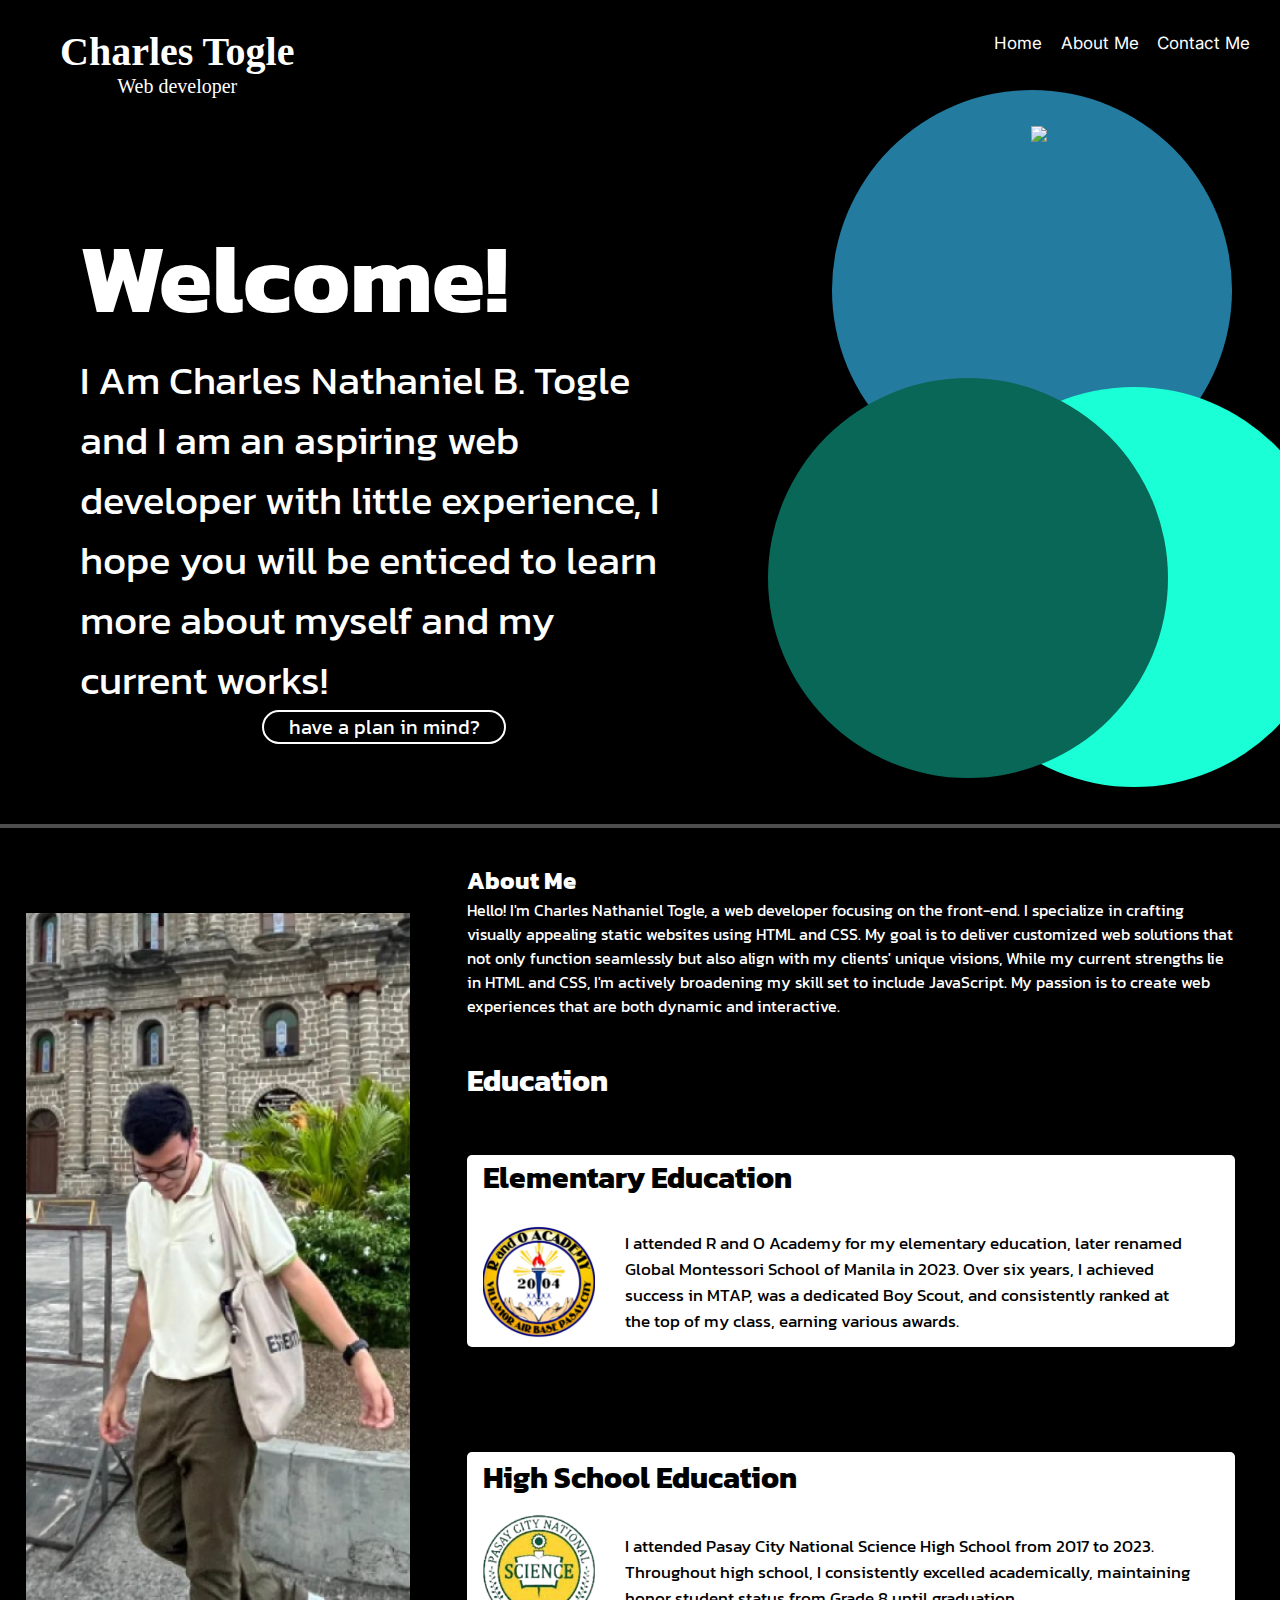
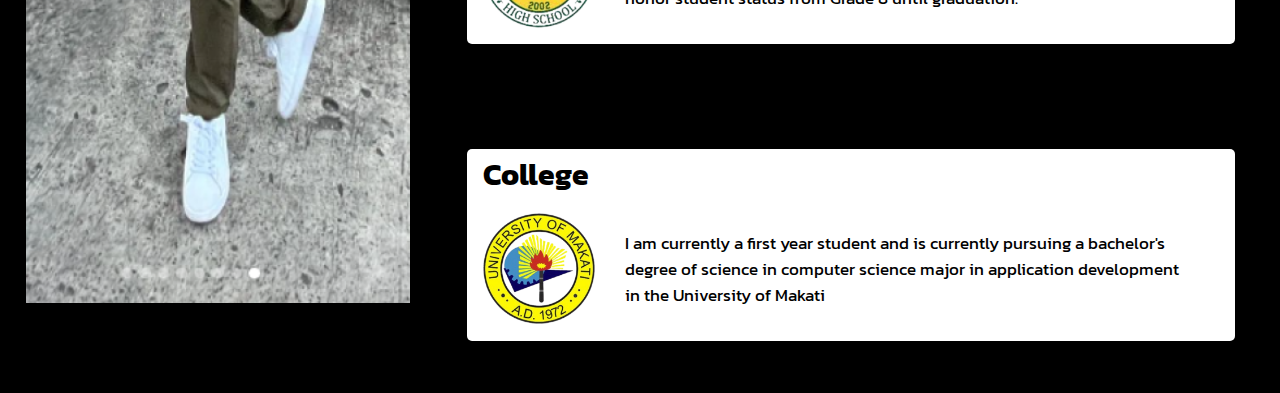
==== index.html @ d060e371 "Add files via upload" ====
<!DOCTYPE html>
<html lang="en">

<head>
  <meta charset="UTF-8" />
  <meta name="viewport" content="width=device-width, initial-scale=1.0" />
  <link rel="stylesheet" href="home-css.css" />
  <title>Portfolio</title>
</head>

<body>
  <section class="header">
    <div class="name">
      <h1> Charles Togle</h1>
      <p> Web developer</p>
    </div>
    <div class="nav">
      <a href="">Home</a>
      <a href="#abt-me">About Me</a>
      <a href="">Contact Me</a>
    </div>
  </section>
  <section class="hero">
    <div class="left-content">
      <h1>Welcome!</h1>
      <p>
        I Am Charles Nathaniel B. Togle and I am an aspiring web developer
        with little experience, I hope you will be enticed to learn more about
        myself and my current works!
      </p>
      <a href="">have a plan in mind?</a>
    </div>
    <div class="right-content">
      <div class="circle1"></div>
      <div class="circle2"></div>
      <div class="circle3"></div>
      <img src="home/self.png" class="self-image" />
    </div>
  </section>
  <section class="about-me" id="abt-me">
    <div class="about-container">
      <img src="home/portrait-picture.png" alt="picture" class="about-me-picture">
      <div class="about-text">
        <div class="about-me-opening-text">
        <h2> About Me </h2>
        <p> Hello! I'm Charles Nathaniel Togle, a web developer focusing on the front-end. I specialize in crafting
          visually appealing static websites using HTML and CSS. My goal is to deliver customized web solutions that not
          only function seamlessly but also align with my clients' unique visions, While my current strengths lie in
          HTML and CSS, I'm actively broadening my skill set to include JavaScript. My passion is to create web
          experiences that are both dynamic and interactive.
        </p>
      </div>
        <h1> Education </h1>
        <div class="Education">
          <div class="elementary">
            <h1>Elementary Education</h1>
            <div class="educ-content">
              <img src="home/elem-logo.png" alt="elementary school logo">
              <p>
                I attended R and O Academy for my elementary education, later renamed Global Montessori School of Manila
                in 2023. Over six years, I achieved success in MTAP, was a dedicated Boy Scout, and consistently ranked
                at the top of my class, earning various awards. </p>
            </div>
          </div>
          <div class="high-school">
            <h1>High School Education</h1>
            <div class="educ-content">
              <img src="home/hs-logo.png" alt="high school school logo">
              <p>
                I attended Pasay City National Science High School from 2017 to 2023. Throughout high school, I
                consistently excelled academically, maintaining honor student status from Grade 8 until graduation.</p>
            </div>
          </div>
          <div class="high-school">
            <h1>College</h1>
            <div class="educ-content">
              <img src="home/college-logo.png" alt="high school school logo">
              <p>
                I am currently a first year student and is currently pursuing a bachelor's
                degree of science in computer science major in application development in the University of Makati </p>
            </div>
          </div>
        </div>
      </div>
  </section>

</body>

</html>
---- home-css.css ----
@import url('https://fonts.googleapis.com/css2?family=Inter:wght@100;400&family=Kanit&display=swap');
@import url('https://fonts.googleapis.com/css2?family=Inter:wght@200&display=swap');

* {

    margin: 0;
    padding: 0;
    box-sizing: border-box;

}
 
body {

    background-color: black;
    overflow-x: hidden;

}


.header {

    height: 14vh;
    display: flex;
    justify-content: space-between;
    align-items: center;



}

.name {

    display: flex;
    flex-direction: column;
    align-items: center;
    justify-content: flex-start;
    margin: 60px;
    color: white;
}

.name h1 {

    font-size: 40px;
}

.name p {

    font-size: 20px;
}

.nav a {

    
    color: white;
    text-decoration: none;
    font-size: 17px;
    width: auto;
    border: 5px;
    /* display: flex; */
    /* align-items: center; */

}

.nav a:hover {

    text-decoration: underline;


}

.nav {

    display: flex;
    padding-bottom: 40px;
    width: 20%;
    justify-content: space-between;
    margin: 30px;
    font-family: 'Inter', sans-serif;
}

.hero {

    width: 100%;
    /* height: calc(100vh - 4.5rem); */
    display: flex;
    justify-content: center;
    overflow: hidden;
    border-bottom: 4px solid rgba(255, 255, 255, 0.3);

}

.circle1,
.circle2,
.circle3 {


    border-radius: 100%;
    position: absolute;
    transition: 0.5s;

}

.circle1:hover, .circle3:hover {

    transform: translateY(-5%);
}

.circle2:hover {

    transform: translateX(5%);
}


.circle1 {

    width: 25rem;
    height: 25rem;
    background-color: #247BA0;
    top: 10%;
    left: 65%;
    z-index: 1;
}

.circle2 {

    width: 25rem;
    height: 25rem;
    background-color: #1affd5;
    top: 43%;
    left: 73%;
    z-index: 1;
}

.circle3 {
    width: 25rem;
    height: 25rem;
    background-color: #086756;
    top: 42%;
    left: 60%;
    z-index: 1;
}

.self-image {

    position: relative;
    left: 3%;
    bottom: 2%;
    max-height: 45rem;
    z-index: 2;
}

.right-content {

    display: flex;
    align-items: center;
    flex-direction: column-reverse;
    width: 40%;
    height: fit-content;
    
}

.left-content {


    display: flex;
    flex-direction: column;
    height: 100%;
    padding: 5rem;
    width: 60%;
    justify-content: center;
    gap: 10%;
    z-index: 3;

}

.left-content h1 {

    font-size: 96px;
    color: white;
    font-family: 'Kanit', sans-serif;



}

.left-content p {

    font-size: 40px;
    color: black;
    color: white;
    font-family: 'Kanit', sans-serif;

}

.left-content a {

    font-family: 'Kanit', sans-serif;
    text-decoration: none;
    font-size: 20px;
    color: white;
    width: 40%;
    height: 10%;
    border: 2px solid white;
    border-radius: 50px;
    display: flex;
    justify-content: center;
    align-self: center;
    align-items: center;
}

.left-content a:hover {


    color: black;
    border: 2px solid white;
    border-radius: 50px;
    background-color: white;

}

.about-me {

    Height: 100%;
    display: flex;
    justify-content: space-between;
    margin-block: 40px;
    width: 100%;
    height: 100vh;
    color: rgb(255, 255, 255);
  
}

.about-me-picture {

    height: 110vh;
    width: 30vw;
    object-fit: cover;

}

.about-container {
    display: flex;
    align-items: center;
    font-family: 'Kanit', sans-serif;
    height: 120vh;
    gap: 5%;
    width: fit-content;
    margin-inline: 2vw;
    

}

.about-text{

    display: flex;
    flex-direction: column;
    justify-content: center;
    height: 130vh;
    width: 60vw;
    justify-content: space-around;
}


.Education{

    height: 100%;
    display: flex;
    flex-direction: column;
    justify-content: space-around;

}

.about-me-opening-text{

    margin-block: 40px;

}

.elementary {

    background-color: rgb(255, 255, 255);
    padding-inline: 2%;
    border-radius: 5px;
    display: flex;
    flex-direction: column;
    justify-content: space-evenly;
    height: 12rem;
    width: auto;
    color: rgb(0, 0, 0);


}

.high-school {

    background-color: rgb(255, 255, 255);
    padding-inline: 2%;
    border-radius: 5px;
    display: flex;
    flex-direction: column;
    justify-content: space-evenly;
    height: 12rem;
    width: auto;
    color: black;


}

.high-school p{ 
    display: flex;
    flex-direction: column;

}


.educ-content img{
    width: 7rem;
}

.educ-content {

    display: flex;
    justify-content: space-evenly;
    width: 100%;
    align-items: center;

}

.educ-content p{

    margin: 30px;
    width: 50vw;
    font-size: 17px;
}


.about-container h1{

    font-size: 30px;
}
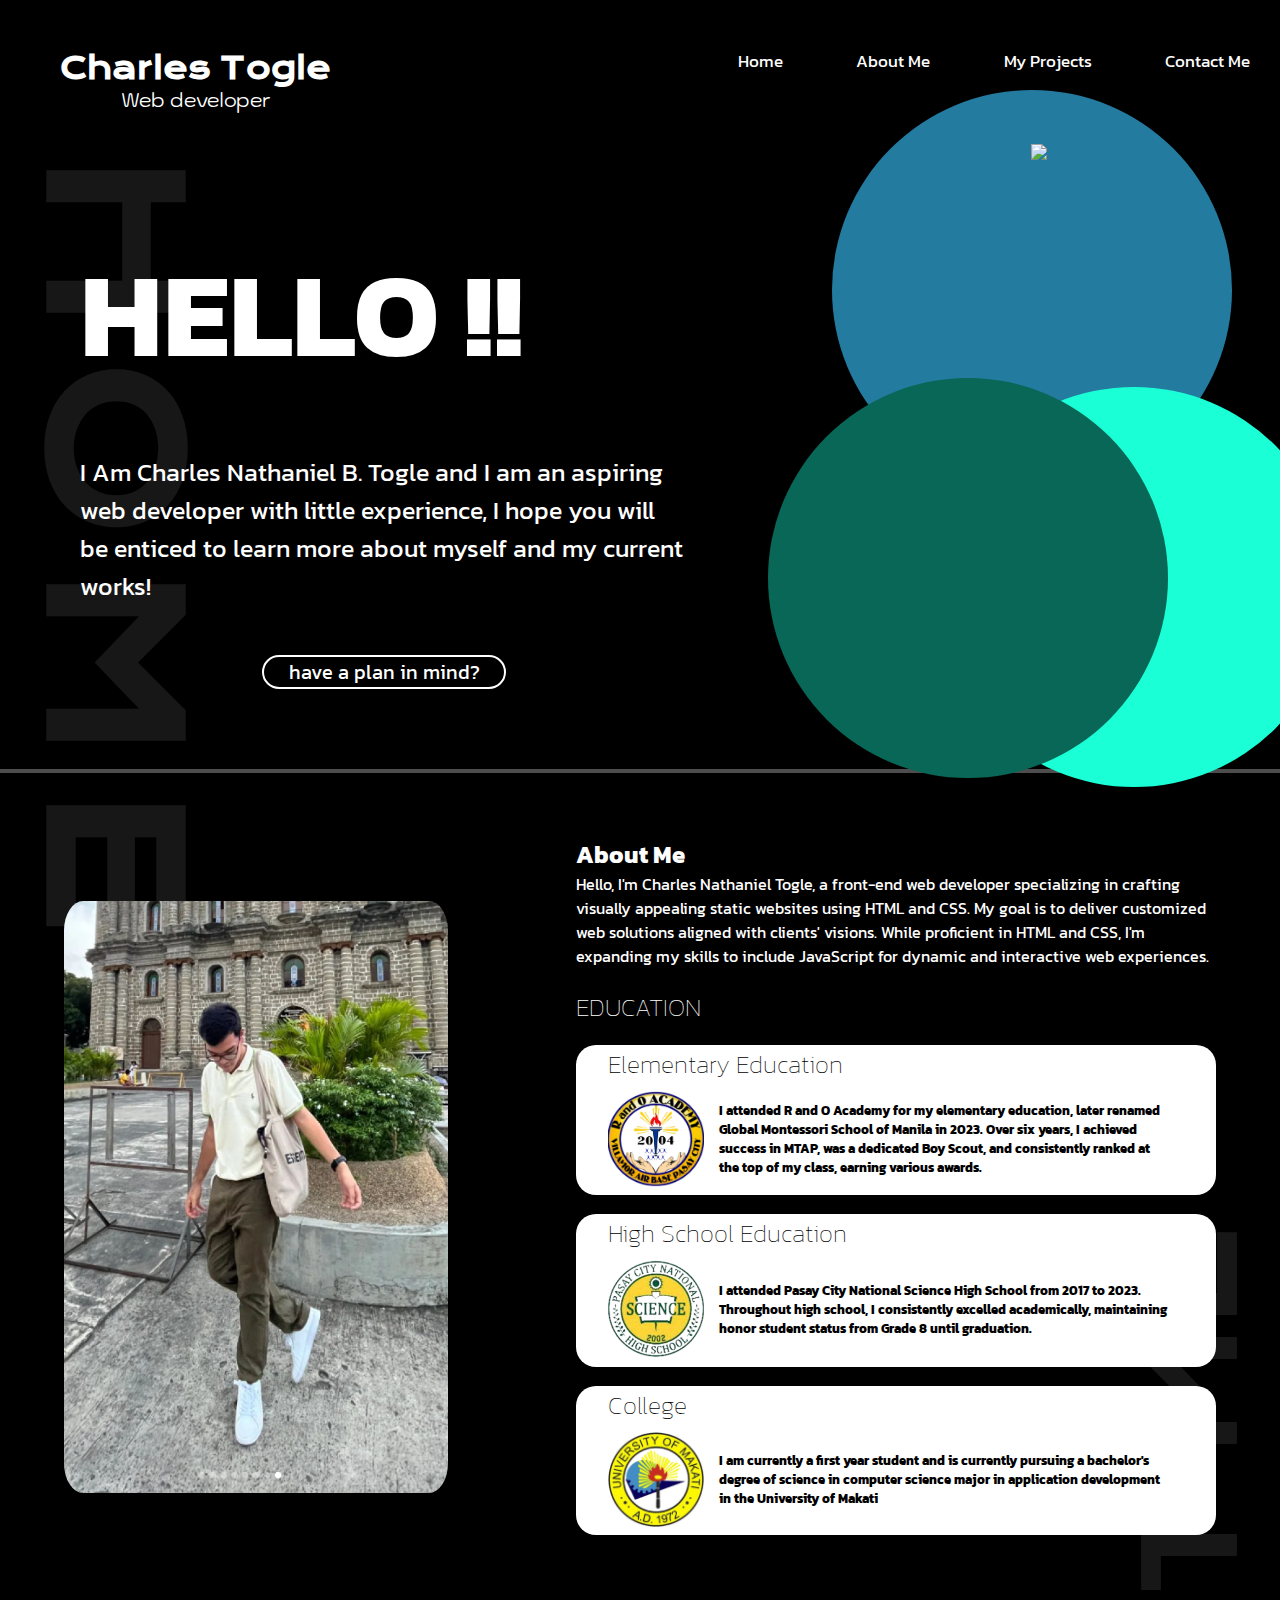
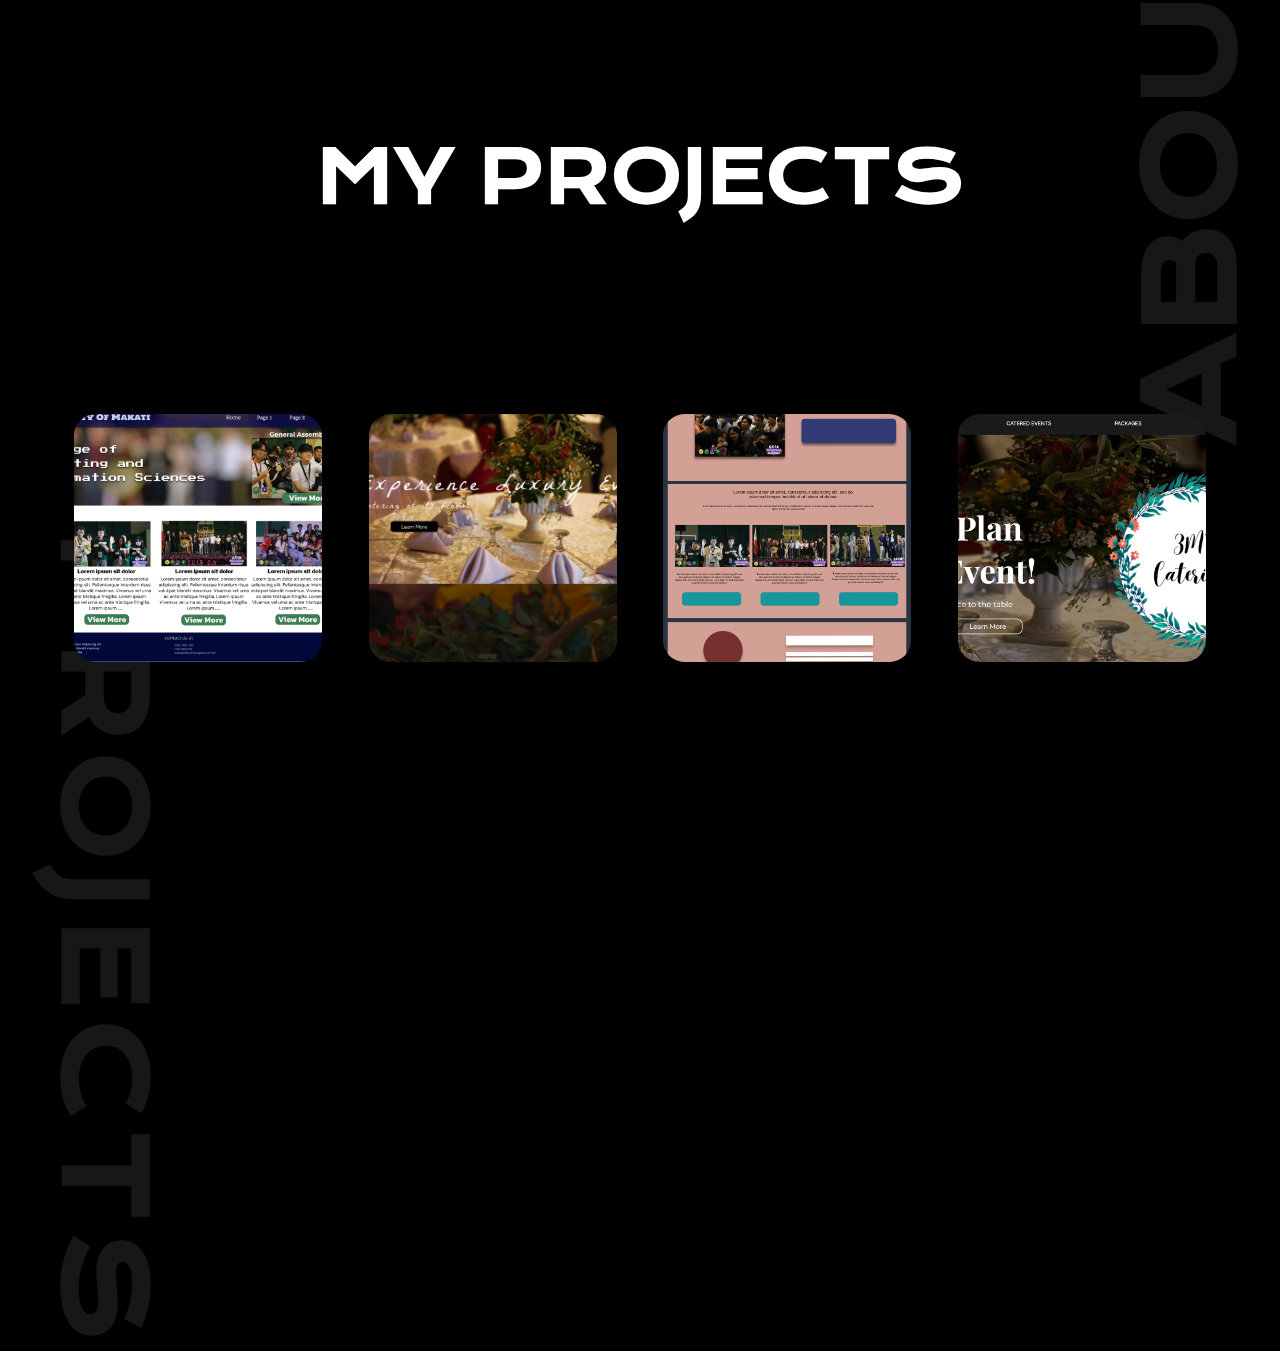
==== commit 8a9866a1: "Add files via upload" ====
--- a/index.html
+++ b/index.html
@@ -9,6 +9,7 @@
 </head>
 
 <body>
+  .
   <section class="header">
     <div class="name">
       <h1> Charles Togle</h1>
@@ -17,12 +18,14 @@
     <div class="nav">
       <a href="">Home</a>
       <a href="#abt-me">About Me</a>
-      <a href="">Contact Me</a>
+      <a href="#my-works">My Projects</a>
+      <a href="contact-form.html">Contact Me</a>
     </div>
   </section>
   <section class="hero">
+    <h3>HOME</h3>
     <div class="left-content">
-      <h1>Welcome!</h1>
+      <h1>HELLO !!</h1>
       <p>
         I Am Charles Nathaniel B. Togle and I am an aspiring web developer
         with little experience, I hope you will be enticed to learn more about
@@ -37,53 +40,70 @@
       <img src="home/self.png" class="self-image" />
     </div>
   </section>
-  <section class="about-me" id="abt-me">
+  <section class="about-me">
+    <h3>ABOUT ME</h3>
     <div class="about-container">
       <img src="home/portrait-picture.png" alt="picture" class="about-me-picture">
       <div class="about-text">
         <div class="about-me-opening-text">
-        <h2> About Me </h2>
-        <p> Hello! I'm Charles Nathaniel Togle, a web developer focusing on the front-end. I specialize in crafting
-          visually appealing static websites using HTML and CSS. My goal is to deliver customized web solutions that not
-          only function seamlessly but also align with my clients' unique visions, While my current strengths lie in
-          HTML and CSS, I'm actively broadening my skill set to include JavaScript. My passion is to create web
-          experiences that are both dynamic and interactive.
-        </p>
-      </div>
-        <h1> Education </h1>
-        <div class="Education">
-          <div class="elementary">
-            <h1>Elementary Education</h1>
-            <div class="educ-content">
-              <img src="home/elem-logo.png" alt="elementary school logo">
-              <p>
-                I attended R and O Academy for my elementary education, later renamed Global Montessori School of Manila
-                in 2023. Over six years, I achieved success in MTAP, was a dedicated Boy Scout, and consistently ranked
-                at the top of my class, earning various awards. </p>
+          <h2 id="abt-me"> About Me </h2>
+          <p>
+            Hello, I'm Charles Nathaniel Togle, a front-end web developer specializing in crafting visually appealing
+            static websites using HTML and CSS. My goal is to deliver customized web solutions aligned with clients'
+            visions. While proficient in HTML and CSS, I'm expanding my skills to include JavaScript for dynamic and
+            interactive web experiences.
+          </p>
+        </div>
+        <div class="Education-main">
+          <h1> EDUCATION </h1>
+          <div class="Education">
+            <div class="education-details">
+              <h1>Elementary Education</h1>
+              <div class="educ-content">
+                <img src="home/elem-logo.png" alt="elementary school logo">
+                <p>
+                  I attended R and O Academy for my elementary education, later renamed Global Montessori School of
+                  Manila
+                  in 2023. Over six years, I achieved success in MTAP, was a dedicated Boy Scout, and consistently
+                  ranked
+                  at the top of my class, earning various awards. </p>
+              </div>
             </div>
-          </div>
-          <div class="high-school">
-            <h1>High School Education</h1>
-            <div class="educ-content">
-              <img src="home/hs-logo.png" alt="high school school logo">
-              <p>
-                I attended Pasay City National Science High School from 2017 to 2023. Throughout high school, I
-                consistently excelled academically, maintaining honor student status from Grade 8 until graduation.</p>
+            <div class="education-details">
+              <h1>High School Education</h1>
+              <div class="educ-content">
+                <img src="home/hs-logo.png" alt="high school school logo">
+                <p>
+                  I attended Pasay City National Science High School from 2017 to 2023. Throughout high school, I
+                  consistently excelled academically, maintaining honor student status from Grade 8 until graduation.
+                </p>
+              </div>
             </div>
-          </div>
-          <div class="high-school">
-            <h1>College</h1>
-            <div class="educ-content">
-              <img src="home/college-logo.png" alt="high school school logo">
-              <p>
-                I am currently a first year student and is currently pursuing a bachelor's
-                degree of science in computer science major in application development in the University of Makati </p>
+            <div class="education-details">
+              <h1>College</h1>
+              <div class="educ-content">
+                <img src="home/college-logo.png" alt="high school school logo">
+                <p>
+                  I am currently a first year student and is currently pursuing a bachelor's
+                  degree of science in computer science major in application development in the University of Makati
+                </p>
+              </div>
             </div>
           </div>
         </div>
       </div>
   </section>
-
-</body>
-
-</html>+  <section id="my-works" class="My-Works">
+    <h3>PROJECTS</h3>
+    <h1 class="gallery-text-h1">MY PROJECTS</h1>
+    <div class="my-projects">
+      <div class="projects">
+        <a href="https://www.figma.com/file/5u7LmbXsRkSBHMkHR4l6lf/TOGLE-C.-Activity-2.v1-.29.09.2023?type=design&node-id=0%3A1&mode=design&t=MCwjwtkDhx3v45a9-1" target="_blank"><img src="home/image 1.png" class="umak-midfid"></a>
+        <a href="https://www.figma.com/proto/rSsHOiVEo7rOcFGsuMJt8H/Togle-C.-Activity-4.v1.10.13.2023-(Copy)?page-id=0%3A1&type=design&node-id=1-2&viewport=134%2C232%2C0.17&t=Oiyz8LXIVwvENAE4-1&scaling=min-zoom&starting-point-node-id=1%3A2&mode=design"
+          target="_blank"><img src="home/image 2.png" class="website-midfid"></a>
+        <a href="https://www.figma.com/file/uJ0JCdAhmcopK6u8ISmAai/WEBTOOLS-9%2F26%2F2023-(Copy)?type=design&node-id=1%3A19&mode=design&t=AqoSXj3RUAnk5GQ5-1"
+          target="_blank"><img src="home/image 3.png" class="lowfid"></a>
+        <a href="https://luhartt.github.io/webtoolsgroup/" target="_blank"><img src="home/image 4.png" class="webite">
+      </div>
+  </section>
+</body>--- a/home-css.css
+++ b/home-css.css
@@ -1,7 +1,10 @@
 @import url('https://fonts.googleapis.com/css2?family=Inter:wght@100;400&family=Kanit&display=swap');
 @import url('https://fonts.googleapis.com/css2?family=Inter:wght@200&display=swap');
-
-* {
+@import url('https://fonts.googleapis.com/css2?family=VT323&display=swap');
+@import url('https://fonts.googleapis.com/css2?family=Kodchasan:wght@300&family=VT323&display=swap');
+@import url('https://fonts.googleapis.com/css2?family=Krona+One&display=swap');
+
+*{
 
     margin: 0;
     padding: 0;
@@ -19,13 +22,11 @@
 
 .header {
 
+    
     height: 14vh;
     display: flex;
     justify-content: space-between;
     align-items: center;
-
-
-
 }
 
 .name {
@@ -40,29 +41,31 @@
 
 .name h1 {
 
-    font-size: 40px;
+    font-size: 30px;
+    font-family: 'Krona One', sans-serif;
 }
 
 .name p {
 
     font-size: 20px;
+    font-family: 'Kodchasan', sans-serif;
 }
 
 .nav a {
 
-    
+    display: flex;
+    text-wrap: nowrap;
     color: white;
     text-decoration: none;
     font-size: 17px;
-    width: auto;
     border: 5px;
-    /* display: flex; */
-    /* align-items: center; */
+    font-family: 'Kanit', sans-serif;
 
 }
 
 .nav a:hover {
 
+    
     text-decoration: underline;
 
 
@@ -72,16 +75,29 @@
 
     display: flex;
     padding-bottom: 40px;
-    width: 20%;
+    width: 40%;
     justify-content: space-between;
     margin: 30px;
     font-family: 'Inter', sans-serif;
 }
 
+.hero h3{
+
+    font-size: 175px;
+    position: absolute;
+    color: rgba(255, 255, 255, 0.09);
+    font-family: 'Krona One', sans-serif;
+    top: 50%;
+    letter-spacing: 2rem;
+    left: -23%;
+    transform: rotate(90deg);
+    z-index: -1
+
+
+}
 .hero {
 
     width: 100%;
-    /* height: calc(100vh - 4.5rem); */
     display: flex;
     justify-content: center;
     overflow: hidden;
@@ -175,20 +191,19 @@
 
 .left-content h1 {
 
-    font-size: 96px;
+    font-size: 120px;
     color: white;
     font-family: 'Kanit', sans-serif;
-
-
-
+    
 }
 
 .left-content p {
 
-    font-size: 40px;
+    font-size: 25px;
     color: black;
     color: white;
     font-family: 'Kanit', sans-serif;
+    margin-block: 50px;
 
 }
 
@@ -221,85 +236,77 @@
 .about-me {
 
     Height: 100%;
-    display: flex;
-    justify-content: space-between;
-    margin-block: 40px;
     width: 100%;
-    height: 100vh;
     color: rgb(255, 255, 255);
-  
+    display: flex;
+
+}
+
+.about-me h3{
+
+    font-size: 120px;
+    position: absolute;
+    color: rgba(255, 255, 255, 0.09);
+    font-family: 'Krona One', sans-serif;
+    bottom: -90%;
+    right: -25%;
+    transform: rotate(-90deg);
+    z-index: -1;
+    text-wrap: none;
 }
 
 .about-me-picture {
 
-    height: 110vh;
+    margin-block: 10%;
+    height: 37rem;
     width: 30vw;
     object-fit: cover;
-
+    border-radius: 5%;
+    display: flex;
 }
 
 .about-container {
     display: flex;
-    align-items: center;
     font-family: 'Kanit', sans-serif;
-    height: 120vh;
-    gap: 5%;
-    width: fit-content;
-    margin-inline: 2vw;
-    
-
+    justify-content: space-around;
+    width: 100%;
+    
+}
+
+.Education{
+
+    display: flex;
+    flex-direction: column;
+    justify-content: space-evenly;
+    height: 33rem;
+    
 }
 
 .about-text{
 
     display: flex;
     flex-direction: column;
-    justify-content: center;
-    height: 130vh;
-    width: 60vw;
-    justify-content: space-around;
-}
-
-
-.Education{
-
+    margin-top: 5%;
     height: 100%;
-    display: flex;
-    flex-direction: column;
-    justify-content: space-around;
-
-}
+    width: 50vw;
+    margin-bottom: 0;
+}
+
 
 .about-me-opening-text{
 
-    margin-block: 40px;
-
-}
-
-.elementary {
+    margin-bottom: 20px;
+
+}
+
+.education-details {
 
     background-color: rgb(255, 255, 255);
-    padding-inline: 2%;
-    border-radius: 5px;
-    display: flex;
-    flex-direction: column;
-    justify-content: space-evenly;
-    height: 12rem;
-    width: auto;
-    color: rgb(0, 0, 0);
-
-
-}
-
-.high-school {
-
-    background-color: rgb(255, 255, 255);
-    padding-inline: 2%;
-    border-radius: 5px;
-    display: flex;
-    flex-direction: column;
-    justify-content: space-evenly;
-    height: 12rem;
+    padding-inline: 5%;
+    border-radius: 20px;
+    display: flex;
+    flex-direction: column;
+    height: auto;
     width: auto;
     color: black;
 
@@ -314,33 +321,102 @@
 
 
 .educ-content img{
-    width: 7rem;
+    width: 6rem;
+    margin-block: 0.5rem;
 }
 
 .educ-content {
 
     display: flex;
+    align-items: center;
+
+}
+
+.educ-content p{
+
+    margin: 15px;
+    width: auto;
+    font-size: 13px;
+    font-weight: bold;
+}
+
+
+.about-container h1{
+
+    font-size: 25px;
+    font-weight: lighter;
+}
+
+.My-Works{
+    height: 100vh;
+    display: flex;
+    flex-direction: column;
+    align-content: center;
     justify-content: space-evenly;
+    margin-top: -5%
+}
+.gallery-text-h1{
+
+        color: white;
+        display: flex;
+        justify-content: center;
+        font-size: 72px;
+        font-family: 'Krona One', sans-serif;
+        
+}
+
+.My-Works h3{
+
+    font-size: 110px;
+    position: absolute;
+    letter-spacing: 10px;
+    color: rgba(255, 255, 255, 0.09);
+    font-family: 'Krona One', sans-serif;
+    bottom: -190%;
+    left: -24%;
+    transform: rotate(90deg);
+    z-index: -1;
+    text-wrap: none;
+}
+
+.my-projects{
+
     width: 100%;
-    align-items: center;
-
-}
-
-.educ-content p{
-
-    margin: 30px;
-    width: 50vw;
-    font-size: 17px;
-}
-
-
-.about-container h1{
-
-    font-size: 30px;
-}
-
-
-
-
-    
-
+    display: flex;
+    flex-direction: column;
+    align-items: center;
+    
+}
+
+.projects img{
+
+    width:20vw;
+    height: 20vw;
+    object-fit: cover;
+    border-radius: 10%; 
+    border: 4px solid transparent;
+
+}
+
+.projects{
+    display: flex;
+    width: 100%;
+    justify-content: center;
+    gap: 3%;
+    margin-block: 1%;
+    
+    
+}
+
+.projects img:hover{
+
+    transform: rotate3d(4, 3, 2, -10deg) translateY(-20%);
+    border: 4px solid white;
+}
+
+.projects img{
+    transition-duration: 0.6s;
+}
+
+
+
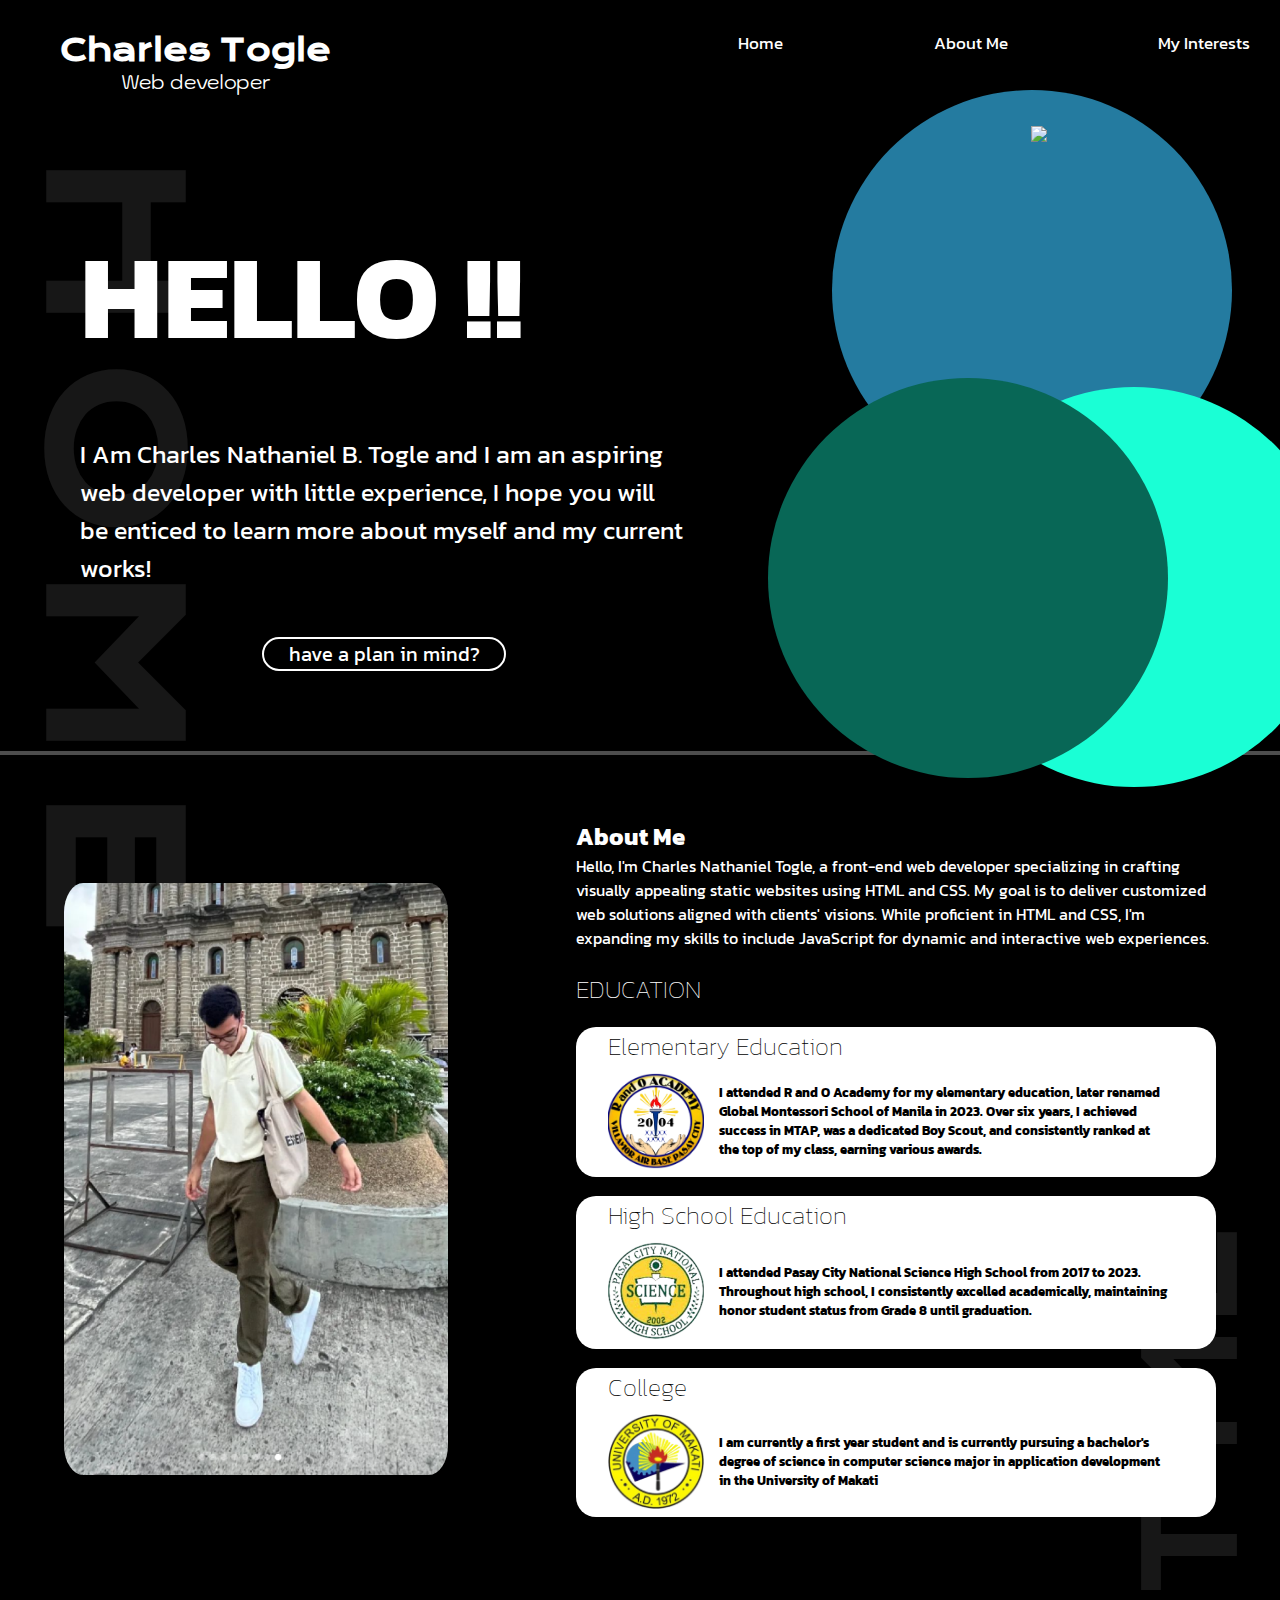
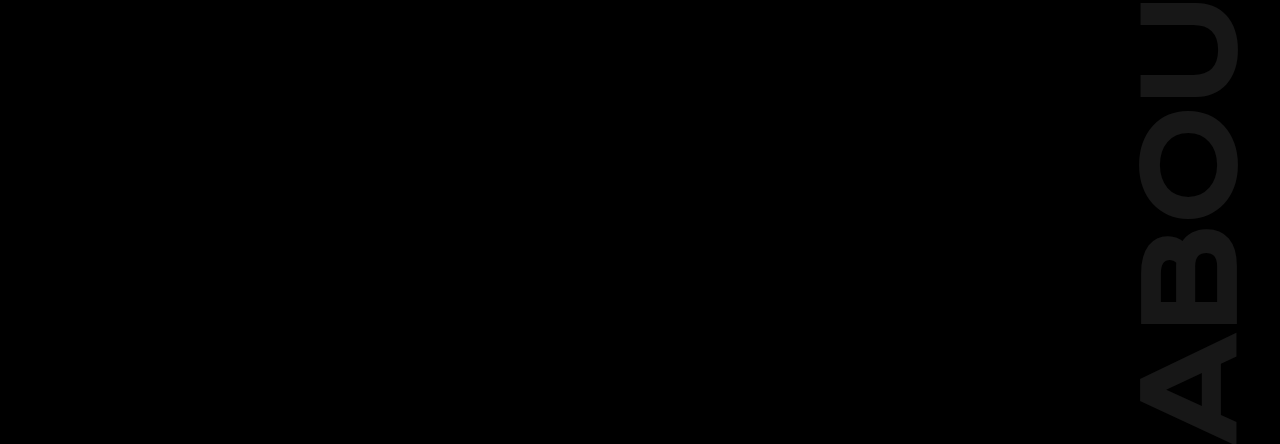
==== commit c74f7e18: "Add files via upload" ====
--- a/index.html
+++ b/index.html
@@ -9,19 +9,18 @@
 </head>
 
 <body>
-  .
   <section class="header">
     <div class="name">
-      <h1> Charles Togle</h1>
-      <p> Web developer</p>
+        <h1> Charles Togle</h1>
+        <p> Web developer</p>
     </div>
     <div class="nav">
-      <a href="">Home</a>
-      <a href="#abt-me">About Me</a>
-      <a href="#my-works">My Projects</a>
-      <a href="contact-form.html">Contact Me</a>
+        <a href="index.html">Home</a>
+        <a href="index.html#abt-me">About Me</a>
+        <a href="webpage2.html">My Interests</a>
     </div>
-  </section>
+</section>
+
   <section class="hero">
     <h3>HOME</h3>
     <div class="left-content">
@@ -93,7 +92,7 @@
         </div>
       </div>
   </section>
-  <section id="my-works" class="My-Works">
+  <!-- <section id="my-works" class="My-Works">
     <h3>PROJECTS</h3>
     <h1 class="gallery-text-h1">MY PROJECTS</h1>
     <div class="my-projects">
@@ -105,5 +104,5 @@
           target="_blank"><img src="home/image 3.png" class="lowfid"></a>
         <a href="https://luhartt.github.io/webtoolsgroup/" target="_blank"><img src="home/image 4.png" class="webite">
       </div>
-  </section>
+  </section> -->
 </body>--- a/home-css.css
+++ b/home-css.css
@@ -347,7 +347,7 @@
     font-weight: lighter;
 }
 
-.My-Works{
+/* .My-Works{
     height: 100vh;
     display: flex;
     flex-direction: column;
@@ -417,6 +417,6 @@
 .projects img{
     transition-duration: 0.6s;
 }
-
-
-
+ */
+
+
